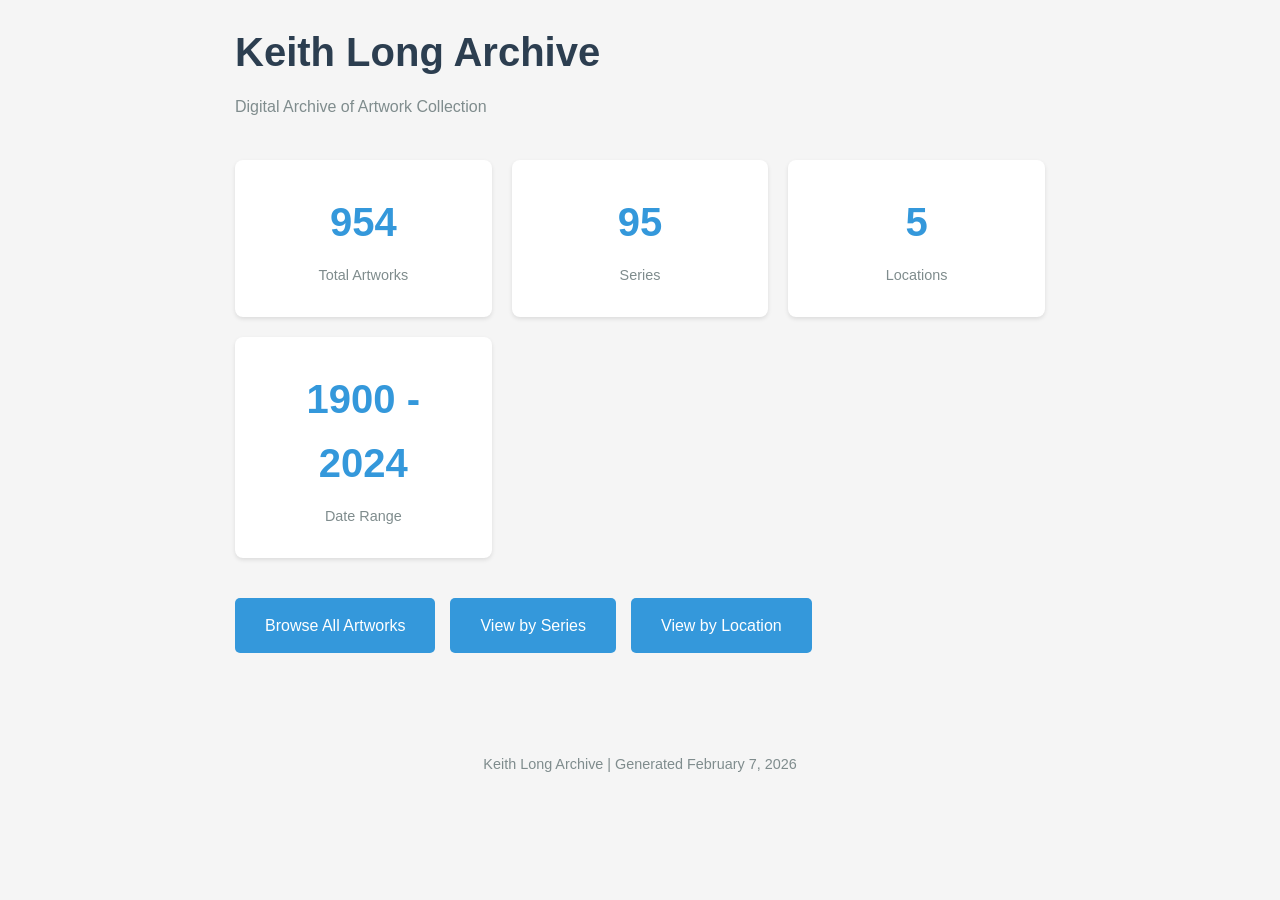
==== artwork_html/index.html @ 074443f0 "Initial commit" ====
<!DOCTYPE html>
<html lang='en'>
<head>
    <meta charset='UTF-8'>
    <meta name='viewport' content='width=device-width, initial-scale=1.0'>
    <title>Keith Long Archive</title>
    <link rel='stylesheet' href='style.css'>
</head>
<body>

    <div class='container'>
        <h1>Keith Long Archive</h1>
        <p class='subtitle'>Digital Archive of Artwork Collection</p>

        <div class='stats-grid'>
            <div class='stat-card'>
                <div class='stat-number'>954</div>
                <div class='stat-label'>Total Artworks</div>
            </div>
            <div class='stat-card'>
                <div class='stat-number'>95</div>
                <div class='stat-label'>Series</div>
            </div>
            <div class='stat-card'>
                <div class='stat-number'>5</div>
                <div class='stat-label'>Locations</div>
            </div>
            <div class='stat-card'>
                <div class='stat-number'>1900 - 2024</div>
                <div class='stat-label'>Date Range</div>
            </div>
        </div>

        <div class='navigation'>
            <a href='artworks.html' class='nav-button'>Browse All Artworks</a>
            <a href='series.html' class='nav-button'>View by Series</a>
            <a href='locations.html' class='nav-button'>View by Location</a>
        </div>
    </div>

    <footer>
        <p>Keith Long Archive | Generated February 7, 2026</p>
    </footer>
</body>
</html>
---- artwork_html/style.css ----
* {
    margin: 0;
    padding: 0;
    box-sizing: border-box;
}

body {
    font-family: -apple-system, BlinkMacSystemFont, 'Segoe UI', Roboto, Oxygen, Ubuntu, sans-serif;
    line-height: 1.6;
    color: #333;
    background: #f5f5f5;
}

.container {
    max-width: 850px;
    margin: 0 auto;
    padding: 20px;
}

h1 {
    font-size: 2.5em;
    margin-bottom: 10px;
    color: #2c3e50;
}

.subtitle {
    color: #7f8c8d;
    margin-bottom: 30px;
}

.subtitle a {
    color: #3498db;
    text-decoration: none;
}

.subtitle a:hover {
    text-decoration: underline;
}

.stats-grid {
    display: grid;
    grid-template-columns: repeat(auto-fit, minmax(200px, 1fr));
    gap: 20px;
    margin: 40px 0;
}

.stat-card {
    background: white;
    padding: 30px;
    border-radius: 8px;
    box-shadow: 0 2px 4px rgba(0,0,0,0.1);
    text-align: center;
}

.stat-number {
    font-size: 2.5em;
    font-weight: bold;
    color: #3498db;
    margin-bottom: 10px;
}

.stat-label {
    color: #7f8c8d;
    font-size: 0.9em;
}

.navigation {
    display: flex;
    gap: 15px;
    margin: 40px 0;
    flex-wrap: wrap;
}

.nav-button {
    display: inline-block;
    padding: 15px 30px;
    background: #3498db;
    color: white;
    text-decoration: none;
    border-radius: 5px;
    font-weight: 500;
    transition: background 0.3s;
}

.nav-button:hover {
    background: #2980b9;
}

.series-grid, .location-grid {
    display: grid;
    grid-template-columns: repeat(auto-fill, minmax(250px, 1fr));
    gap: 20px;
    margin: 30px 0;
}

.series-card, .location-card {
    background: white;
    padding: 25px;
    border-radius: 8px;
    box-shadow: 0 2px 4px rgba(0,0,0,0.1);
    transition: transform 0.2s, box-shadow 0.2s;
}

.series-card:hover, .location-card:hover {
    transform: translateY(-5px);
    box-shadow: 0 4px 8px rgba(0,0,0,0.15);
}

.series-card h3, .location-card h3 {
    color: #2c3e50;
    margin-bottom: 10px;
    font-size: 1.3em;
}

.series-count, .location-count {
    color: #3498db;
    font-weight: 600;
    font-size: 1.1em;
    margin-bottom: 5px;
}

.series-date {
    color: #7f8c8d;
    font-size: 0.9em;
}

footer {
    text-align: center;
    padding: 40px 20px;
    color: #7f8c8d;
    font-size: 0.9em;
}

div.gallery {
    display: flex;
    flex-wrap: wrap;
    justify-content: flex-start;
}

div.gallery-item {
    margin: 5px;
    border: 1px solid #ccc;
    width: 250px;
}

div.gallery-item:hover {
    border: 1px solid #777;
}

div.gallery-item img {
    width: 100%;
    height: auto;
}

div.gallery-item div.desc {
    padding: 5px;
    text-align: center;
}

@media (max-width: 768px) {
    h1 {
        font-size: 2em;
    }
}
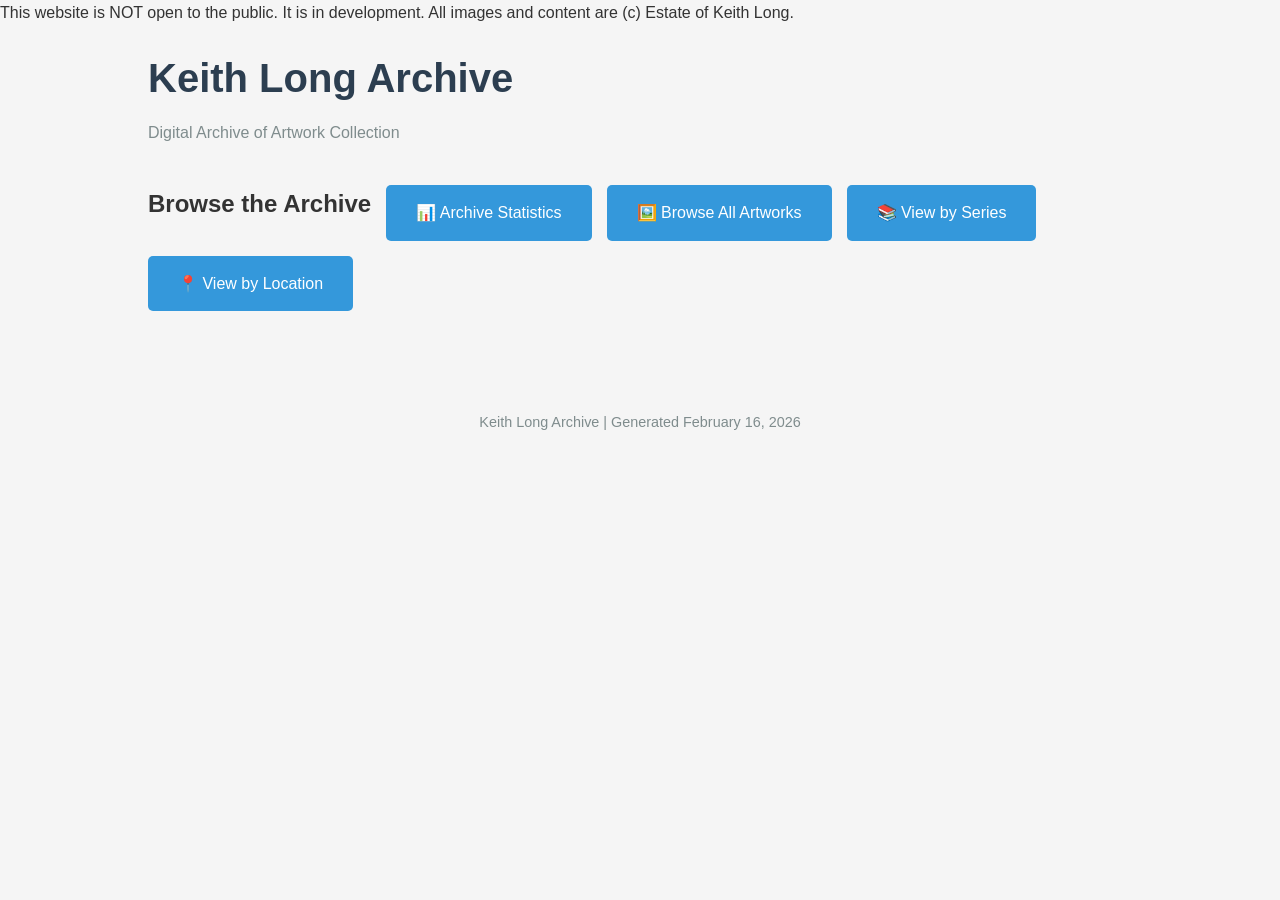
==== commit c843063d: "Many changes... now v1 worthy" ====
--- a/artwork_html/index.html
+++ b/artwork_html/index.html
@@ -7,39 +7,28 @@
     <link rel='stylesheet' href='style.css'>
 </head>
 <body>
+<p>
+    This website is NOT open to the public.   It is in development.  All images and content are (c) Estate of Keith Long.
+</p>
+  
 
-    <div class='container'>
-        <h1>Keith Long Archive</h1>
-        <p class='subtitle'>Digital Archive of Artwork Collection</p>
-
-        <div class='stats-grid'>
-            <div class='stat-card'>
-                <div class='stat-number'>954</div>
-                <div class='stat-label'>Total Artworks</div>
-            </div>
-            <div class='stat-card'>
-                <div class='stat-number'>95</div>
-                <div class='stat-label'>Series</div>
-            </div>
-            <div class='stat-card'>
-                <div class='stat-number'>5</div>
-                <div class='stat-label'>Locations</div>
-            </div>
-            <div class='stat-card'>
-                <div class='stat-number'>1900 - 2024</div>
-                <div class='stat-label'>Date Range</div>
-            </div>
+    <div class='container landing-page'>
+        <div class='landing-header'>
+            <h1>Keith Long Archive</h1>
+            <p class='subtitle'>Digital Archive of Artwork Collection</p>
         </div>
 
         <div class='navigation'>
-            <a href='artworks.html' class='nav-button'>Browse All Artworks</a>
-            <a href='series.html' class='nav-button'>View by Series</a>
-            <a href='locations.html' class='nav-button'>View by Location</a>
+            <h2>Browse the Archive</h2>
+            <a href='statistics.html' class='nav-button'>📊 Archive Statistics</a>
+            <a href='artworksplus.html' class='nav-button'>🖼️ Browse All Artworks</a>
+            <a href='series.html' class='nav-button'>📚 View by Series</a>
+            <a href='locations.html' class='nav-button'>📍 View by Location</a>
         </div>
     </div>
 
     <footer>
-        <p>Keith Long Archive | Generated February 7, 2026</p>
+        <p>Keith Long Archive | Generated February 16, 2026</p>
     </footer>
 </body>
 </html>
--- a/artwork_html/style.css
+++ b/artwork_html/style.css
@@ -13,7 +13,13 @@
 }
 
 .container {
-    max-width: 850px;
+    max-width: 80%;
+    margin: 0 auto;
+    padding: 20px;
+}
+
+.oldcontainer {
+    max-width: 1400px;
     margin: 0 auto;
     padding: 20px;
 }
@@ -87,6 +93,54 @@
     background: #2980b9;
 }
 
+.artwork-table {
+    width: 100%;
+    background: white;
+    border-radius: 8px;
+    overflow: hidden;
+    box-shadow: 0 2px 4px rgba(0,0,0,0.1);
+}
+
+.artwork-table thead {
+    background: #34495e;
+    color: white;
+}
+
+.artwork-table th {
+    padding: 15px;
+    text-align: left;
+    font-weight: 600;
+}
+
+.artwork-table td {
+    padding: 12px 15px;
+    border-bottom: 1px solid #ecf0f1;
+}
+
+.artwork-table tbody tr:hover {
+    background: #f8f9fa;
+}
+
+.id-cell {
+    font-family: 'Courier New', monospace;
+    color: #7f8c8d;
+    font-size: 0.9em;
+}
+
+.title-cell {
+    font-weight: 500;
+    color: #2c3e50;
+}
+
+.date-cell {
+    white-space: nowrap;
+}
+
+.dimensions-cell {
+    font-size: 0.9em;
+    color: #7f8c8d;
+}
+
 .series-grid, .location-grid {
     display: grid;
     grid-template-columns: repeat(auto-fill, minmax(250px, 1fr));
@@ -132,33 +186,67 @@
     font-size: 0.9em;
 }
 
-div.gallery {
+  div.gallery 
+  {
     display: flex;
     flex-wrap: wrap;
     justify-content: flex-start;
-}
-
-div.gallery-item {
+  }
+  div.gallery-item
+  {
     margin: 5px;
     border: 1px solid #ccc;
     width: 250px;
-}
-
-div.gallery-item:hover {
+  }
+  div.gallery-item:hover
+  {
     border: 1px solid #777;
-}
-
-div.gallery-item img {
+  }
+  div.gallery-item img
+  {
     width: 100%;
     height: auto;
-}
-
-div.gallery-item div.desc {
+  }
+  div.gallery-item div.desc
+  {
     padding: 5px;
     text-align: center;
-}
+  }
+
+  .thumb-buttons {
+    display: flex;
+    justify-content: center;
+    gap: 5px;
+    padding: 5px;
+    background: #f8f9fa;
+  }
+
+  .thumb-button {
+    display: inline-block;
+    border: 2px solid #ccc;
+    border-radius: 4px;
+    transition: border-color 0.2s;
+  }
+
+  .thumb-button:hover {
+    border-color: #3498db;
+  }
+
+  .thumb-button img {
+    display: block;
+    width: 36px;
+    height: 36px;
+  }
 
 @media (max-width: 768px) {
+    .artwork-table {
+        font-size: 0.9em;
+    }
+
+    .artwork-table th, .artwork-table td {
+        padding: 8px 10px;
+    }
+
     h1 {
         font-size: 2em;
     }
